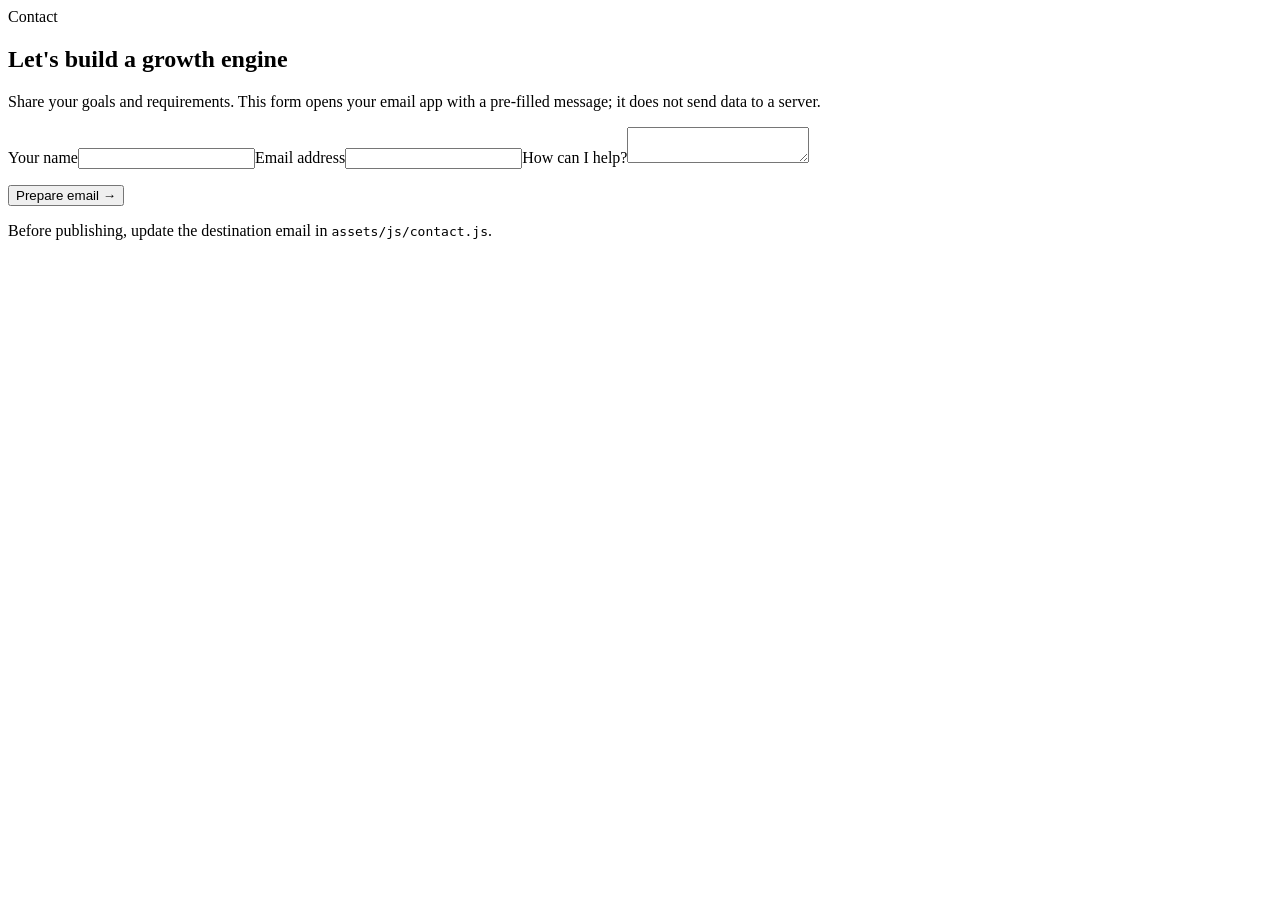
==== contact.html @ f72beab5 "Add files via upload" ====
<!doctype html>
<html lang="en"><head>
<meta charset="utf-8"><meta name="viewport" content="width=device-width, initial-scale=1">
<title>Contact | Apurv Sharma</title><meta name="description" content="Contact page for marketing consulting and growth strategy enquiries.">
<link rel="preconnect" href="https://fonts.googleapis.com"><link rel="preconnect" href="https://fonts.gstatic.com" crossorigin>
<link href="https://fonts.googleapis.com/css2?family=Hammersmith+One&family=Poppins:wght@300;400;500;600;700&display=swap" rel="stylesheet">
<link rel="stylesheet" href="assets/css/style.css"><script defer src="assets/js/site.js"></script>
</head><body><header class="site-header" id="siteHeader"></header><main class="container"><section class="page-intro"><span class="eyebrow">Contact</span><h1>Let's build a growth engine</h1><p>Share your goals and requirements. This form opens your email app with a pre-filled message; it does not send data to a server.</p></section>
<section class="panel contact-form"><form id="contactForm"><label for="name">Your name</label><input id="name" name="name" required><label for="email">Email address</label><input id="email" name="email" type="email" required><label for="message">How can I help?</label><textarea id="message" name="message" required></textarea><p><button class="btn" type="submit">Prepare email →</button></p></form><p class="notice">Before publishing, update the destination email in <code>assets/js/contact.js</code>.</p></section>
<script src="assets/js/contact.js"></script></main>
<footer class="site-footer" id="siteFooter"></footer></body></html>
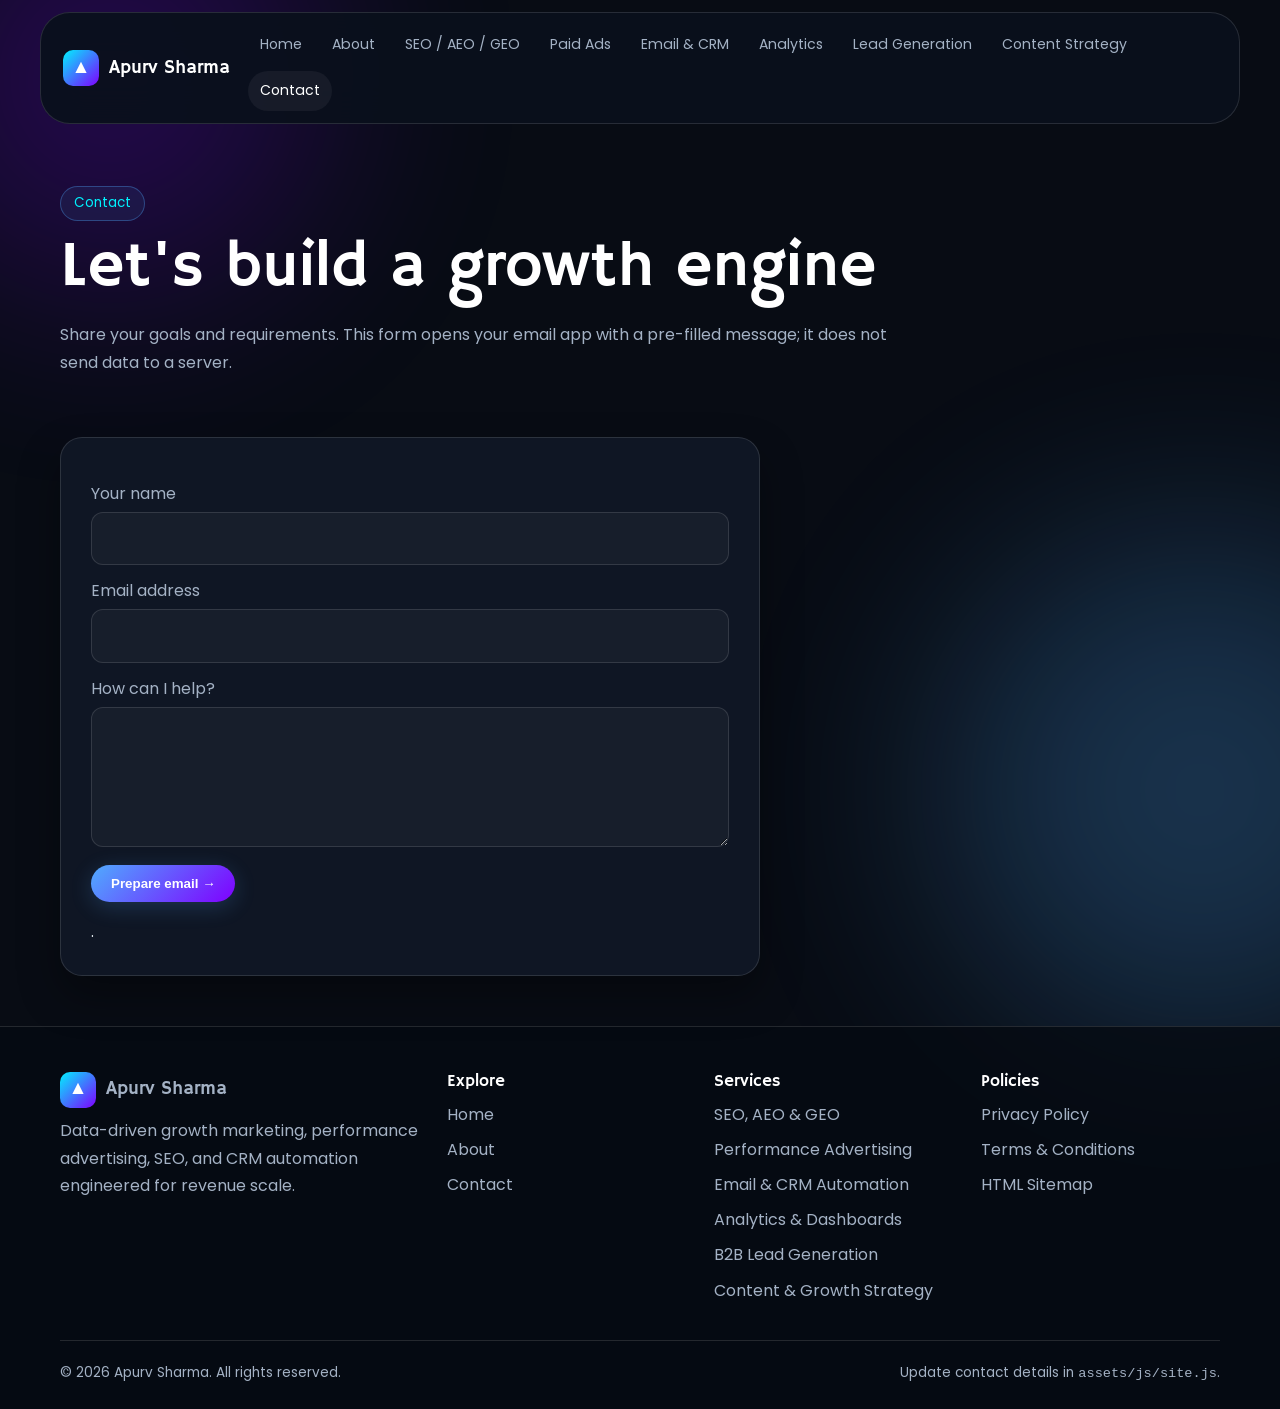
==== commit fd2f0e75: "Update contact.html" ====
--- a/contact.html
+++ b/contact.html
@@ -6,6 +6,6 @@
 <link href="https://fonts.googleapis.com/css2?family=Hammersmith+One&family=Poppins:wght@300;400;500;600;700&display=swap" rel="stylesheet">
 <link rel="stylesheet" href="assets/css/style.css"><script defer src="assets/js/site.js"></script>
 </head><body><header class="site-header" id="siteHeader"></header><main class="container"><section class="page-intro"><span class="eyebrow">Contact</span><h1>Let's build a growth engine</h1><p>Share your goals and requirements. This form opens your email app with a pre-filled message; it does not send data to a server.</p></section>
-<section class="panel contact-form"><form id="contactForm"><label for="name">Your name</label><input id="name" name="name" required><label for="email">Email address</label><input id="email" name="email" type="email" required><label for="message">How can I help?</label><textarea id="message" name="message" required></textarea><p><button class="btn" type="submit">Prepare email →</button></p></form><p class="notice">Before publishing, update the destination email in <code>assets/js/contact.js</code>.</p></section>
+<section class="panel contact-form"><form id="contactForm"><label for="name">Your name</label><input id="name" name="name" required><label for="email">Email address</label><input id="email" name="email" type="email" required><label for="message">How can I help?</label><textarea id="message" name="message" required></textarea><p><button class="btn" type="submit">Prepare email →</button></p></form>.</section>
 <script src="assets/js/contact.js"></script></main>
-<footer class="site-footer" id="siteFooter"></footer></body></html>+<footer class="site-footer" id="siteFooter"></footer></body></html>
--- a/assets/css/style.css
+++ b/assets/css/style.css
@@ -0,0 +1,3 @@
+:root{--bg:#080c14;--card:rgba(18,26,42,.78);--glass:rgba(255,255,255,.05);--border:rgba(255,255,255,.12);--cyan:#00f2fe;--blue:#4facfe;--purple:#7f00ff;--green:#00f5a0;--text:#f0f6fc;--muted:#a4b2c5;--shadow:0 20px 40px rgba(0,0,0,.35)}
+*{box-sizing:border-box;margin:0;padding:0}html{scroll-behavior:smooth}body{background:var(--bg);color:var(--text);font-family:Poppins,Arial,sans-serif;line-height:1.7;overflow-x:hidden}body:before,body:after{content:"";position:fixed;z-index:-1;pointer-events:none;filter:blur(110px);opacity:.24;border-radius:50%}body:before{width:420px;height:420px;background:var(--purple);top:-130px;left:-100px}body:after{width:520px;height:520px;background:var(--blue);right:-180px;bottom:-150px}
+a{color:var(--cyan);text-decoration:none}a:hover{color:white}h1,h2,h3,h4{font-family:"Hammersmith One",Arial,sans-serif;line-height:1.2;color:#fff;font-weight:400}h1{font-size:clamp(2.4rem,5vw,4.2rem);margin:.5rem 0 1rem}h2{font-size:clamp(1.7rem,3vw,2.5rem);margin:0 0 1rem}h3{font-size:1.35rem;margin-bottom:.55rem}p{color:var(--muted);margin:.6rem 0 1rem}ul{padding-left:1.3rem;color:var(--muted)}li{margin:.4rem 0}.container{width:min(1160px,calc(100% - 36px));margin:auto}.site-header{position:sticky;top:12px;z-index:20;width:min(1200px,calc(100% - 28px));margin:12px auto 0;padding:12px 22px;border:1px solid var(--border);border-radius:30px;background:rgba(10,16,28,.94);backdrop-filter:blur(18px);display:flex;align-items:center;justify-content:space-between;gap:18px}.brand{display:flex;align-items:center;gap:10px;color:#fff;font-family:"Hammersmith One",Arial,sans-serif;font-size:1.2rem;white-space:nowrap}.brand-mark{display:grid;place-items:center;width:36px;height:36px;border-radius:10px;background:linear-gradient(135deg,var(--cyan),var(--purple));color:white}.nav{display:flex;align-items:center;gap:6px;flex-wrap:wrap}.nav a{padding:8px 12px;color:var(--muted);border-radius:30px;font-size:.88rem}.nav a:hover,.nav a.active{background:var(--glass);color:white}.menu-toggle{display:none;background:none;border:1px solid var(--border);color:white;padding:7px 12px;border-radius:10px}.btn{display:inline-block;border:0;border-radius:30px;padding:11px 20px;background:linear-gradient(135deg,var(--blue),var(--purple));color:white;font-weight:600;cursor:pointer;box-shadow:0 5px 22px #4facfe33}.btn.secondary{background:var(--glass);border:1px solid var(--border);box-shadow:none}.hero{padding:82px 0 55px;display:grid;grid-template-columns:1.15fr .85fr;align-items:center;gap:42px}.eyebrow{display:inline-block;padding:5px 13px;border:1px solid #4facfe55;border-radius:30px;color:var(--cyan);background:#4facfe14;font-size:.84rem}.gradient{background:linear-gradient(135deg,var(--cyan),var(--blue),var(--green));-webkit-background-clip:text;background-clip:text;color:transparent}.hero-visual,.panel,.card,.stat{border:1px solid var(--border);background:var(--card);backdrop-filter:blur(14px);border-radius:22px;box-shadow:var(--shadow)}.hero-visual{padding:30px;min-height:290px;display:flex;flex-direction:column;justify-content:center}.hero-visual .big{font-size:2.2rem;font-family:"Hammersmith One",Arial,sans-serif;color:var(--cyan)}.barset{height:100px;display:flex;align-items:end;gap:10px;margin-top:18px}.barset span{flex:1;border-radius:7px 7px 2px 2px;background:linear-gradient(var(--cyan),var(--blue))}.section{padding:48px 0}.grid{display:grid;grid-template-columns:repeat(3,minmax(0,1fr));gap:20px;margin-top:25px}.card{padding:25px;transition:transform .2s,border-color .2s}.card:hover{transform:translateY(-4px);border-color:#4facfe88}.card .icon{font-size:1.8rem;margin-bottom:10px}.card h3 a{color:#fff}.stats{display:grid;grid-template-columns:repeat(4,minmax(0,1fr));gap:16px;margin:25px 0}.stat{text-align:center;padding:22px 12px}.stat strong{display:block;font-family:"Hammersmith One",Arial,sans-serif;font-size:clamp(1.7rem,3vw,2.7rem);color:var(--cyan)}.page-intro{padding:62px 0 25px;max-width:850px}.panel{padding:30px;margin:20px 0}.tag-row{display:flex;flex-wrap:wrap;gap:8px;margin:18px 0}.tag{font-size:.83rem;padding:6px 12px;border-radius:25px;background:#4facfe16;border:1px solid #4facfe44;color:var(--cyan)}.check-list{list-style:none;padding:0}.check-list li{padding-left:28px;position:relative;margin:12px 0}.check-list li:before{content:"✓";position:absolute;left:0;color:var(--green)}.timeline{border-left:2px solid var(--border);padding-left:25px;margin:24px 0}.timeline-item{position:relative;margin:0 0 28px}.timeline-item:before{content:"";position:absolute;left:-32px;top:7px;width:11px;height:11px;border-radius:50%;background:var(--cyan);box-shadow:0 0 12px var(--cyan)}.muted{color:var(--muted)}.cta{margin:35px 0;padding:30px;border:1px solid var(--border);border-radius:22px;background:linear-gradient(135deg,#4facfe1c,#7f00ff1b)}.site-footer{margin-top:50px;padding:45px 0 25px;border-top:1px solid var(--border);background:#060a12cc}.footer-grid{display:grid;grid-template-columns:1.5fr repeat(3,1fr);gap:28px}.site-footer h3{font-size:1.05rem}.site-footer ul{list-style:none;padding:0}.site-footer li{margin:8px 0}.site-footer a{color:var(--muted)}.site-footer a:hover{color:var(--cyan)}.footer-bottom{border-top:1px solid var(--border);margin-top:28px;padding-top:20px;display:flex;justify-content:space-between;gap:12px;flex-wrap:wrap;font-size:.85rem;color:var(--muted)}.contact-form{max-width:700px}.contact-form label{display:block;color:var(--muted);margin:12px 0 5px}.contact-form input,.contact-form textarea{width:100%;padding:12px 14px;border-radius:12px;border:1px solid var(--border);background:#ffffff09;color:white;font:inherit}.contact-form textarea{min-height:140px}.notice{font-size:.9rem;color:var(--muted)}@media(max-width:900px){.hero{grid-template-columns:1fr}.grid{grid-template-columns:repeat(2,minmax(0,1fr))}.footer-grid{grid-template-columns:repeat(2,1fr)}.stats{grid-template-columns:repeat(2,1fr)}}@media(max-width:680px){.site-header{align-items:flex-start;flex-wrap:wrap}.menu-toggle{display:block}.nav{display:none;width:100%;flex-direction:column;align-items:stretch}.nav.open{display:flex}.nav a{padding:10px 12px}.grid{grid-template-columns:1fr}.footer-grid{grid-template-columns:1fr}.hero{padding-top:48px}.panel{padding:22px}}
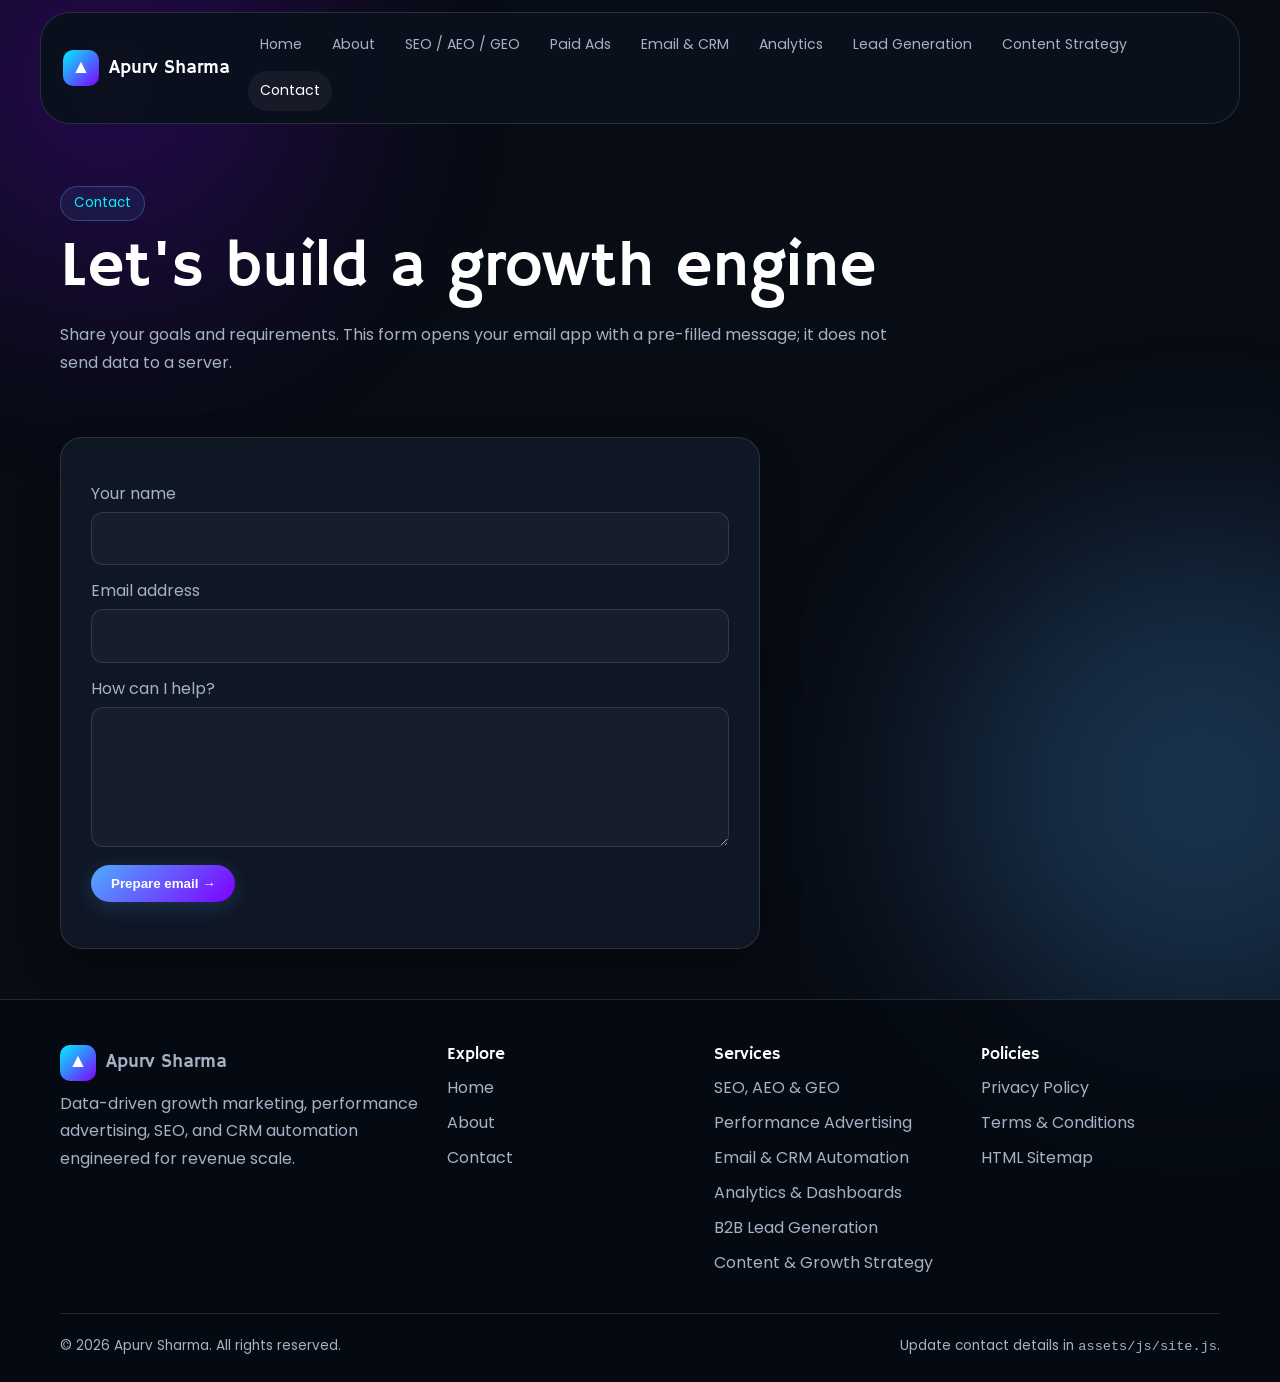
==== commit 620f1776: "Update contact.html" ====
--- a/contact.html
+++ b/contact.html
@@ -6,6 +6,6 @@
 <link href="https://fonts.googleapis.com/css2?family=Hammersmith+One&family=Poppins:wght@300;400;500;600;700&display=swap" rel="stylesheet">
 <link rel="stylesheet" href="assets/css/style.css"><script defer src="assets/js/site.js"></script>
 </head><body><header class="site-header" id="siteHeader"></header><main class="container"><section class="page-intro"><span class="eyebrow">Contact</span><h1>Let's build a growth engine</h1><p>Share your goals and requirements. This form opens your email app with a pre-filled message; it does not send data to a server.</p></section>
-<section class="panel contact-form"><form id="contactForm"><label for="name">Your name</label><input id="name" name="name" required><label for="email">Email address</label><input id="email" name="email" type="email" required><label for="message">How can I help?</label><textarea id="message" name="message" required></textarea><p><button class="btn" type="submit">Prepare email →</button></p></form>.</section>
+<section class="panel contact-form"><form id="contactForm"><label for="name">Your name</label><input id="name" name="name" required><label for="email">Email address</label><input id="email" name="email" type="email" required><label for="message">How can I help?</label><textarea id="message" name="message" required></textarea><p><button class="btn" type="submit">Prepare email →</button></p></form></section>
 <script src="assets/js/contact.js"></script></main>
 <footer class="site-footer" id="siteFooter"></footer></body></html>
